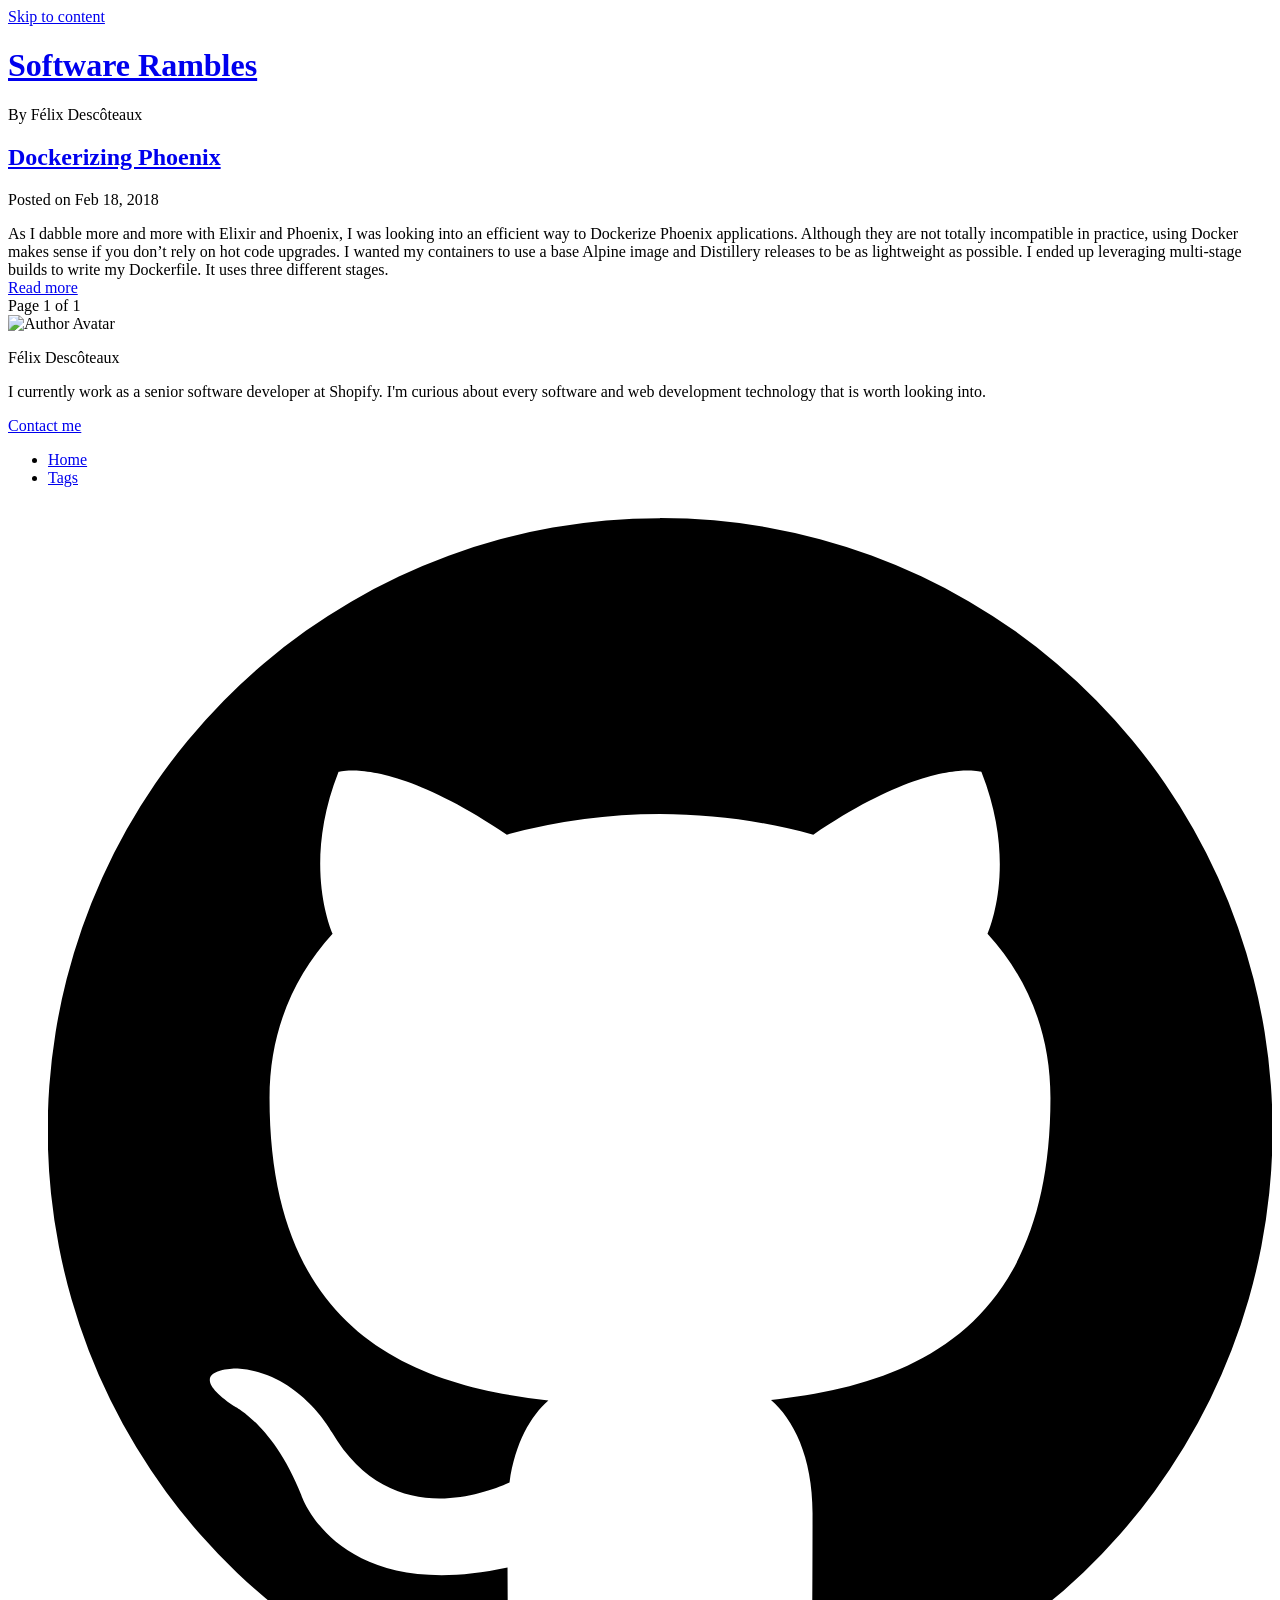
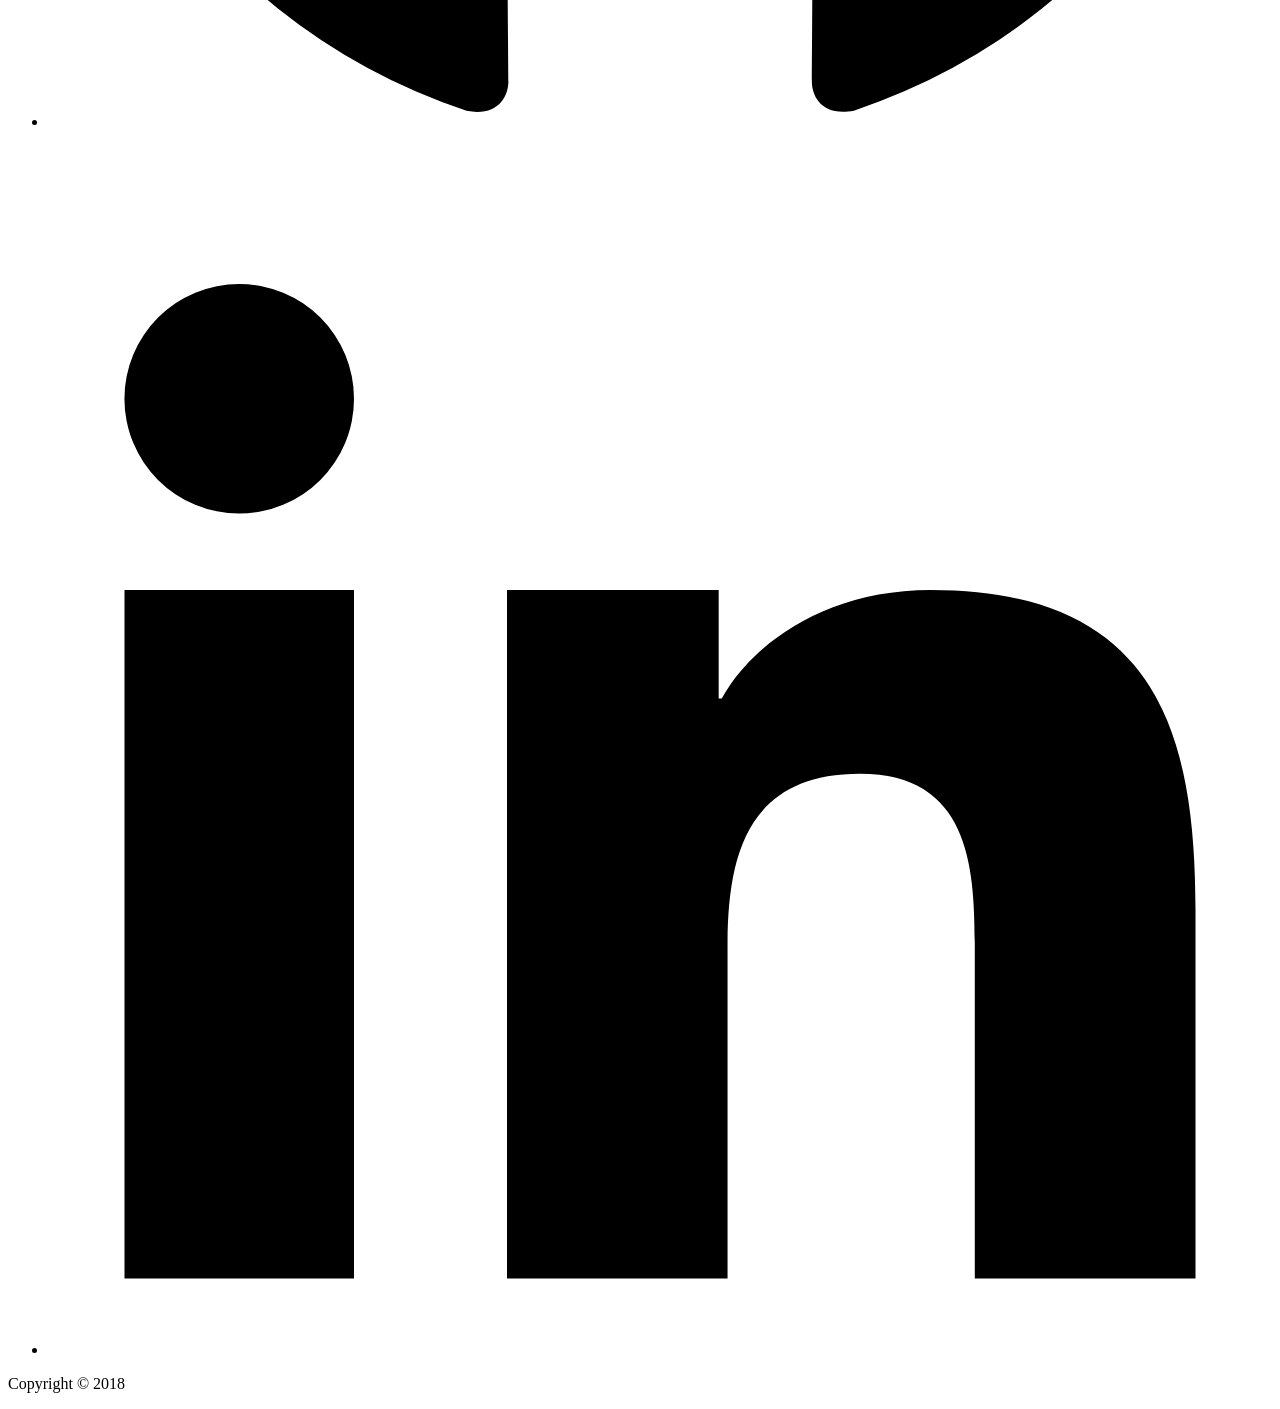
==== public/index.html @ fac8a8db "First post" ====
<!DOCTYPE html>
<html lang="en-us">
<head>
  <meta charset="utf-8" />
  <meta name="viewport" content="width=device-width, initial-scale=1.0, maximum-scale=1" />
  
  <title>Software Rambles</title>
  <meta property="og:title" content="Software Rambles" />
  <meta name="twitter:title" content="Software Rambles" />
  

  
  <meta name="description" content="By Félix Descôteaux">
  <meta property="og:description" content="By Félix Descôteaux">
  <meta name="twitter:description" content="By Félix Descôteaux">
  

  <meta name="author" content="Félix Descôteaux"/>
  <meta property="og:site_name" content="Software Rambles" />
  <meta property="og:url" content="/" />

  
  <meta name="twitter:card" content="summary" />

  

  
  <meta property="og:type" content="website" />
  
  
  <meta name="generator" content="Hugo 0.36.1" /><link href="https://fonts.googleapis.com/css?family=Open+Sans:300,400,600" rel="stylesheet">
  <link rel="stylesheet" href="/css/style.css" />
  <link rel='icon' type='image/x-icon' href="/path/to/favicon" />
  <link href="/index.xml" rel="alternate" type="application/rss+xml" title="Software Rambles" />
  
  <script type="text/javascript" src="/js/bundle.js"></script>
  <link rel="stylesheet" type="text/css" href="//css/custom.css"/>

</head>

<body>
  <a href="#main" class="skip-link p-screen-reader-text">Skip to content</a>
  <svg xmlns="http://www.w3.org/2000/svg" style="display: none;" aria-hidden="true"> <symbol id="icon-500px" viewBox="0 0 16 16"><g> <path d="M3.953 10.512a5.24 5.24 0 0 0 6.996 3.141c.625-.262 1.184-.641 1.666-1.122s.859-1.041 1.122-1.666c.272-.647.412-1.331.412-2.037s-.137-1.394-.412-2.037c-.262-.625-.641-1.184-1.122-1.666s-1.041-.859-1.666-1.122a5.226 5.226 0 0 0-2.037-.413c-.716 0-1.431.144-2.066.413-.509.216-1.372.769-1.875 1.291l-.003.003V.984h7.241c.262-.003.262-.372.262-.491 0-.122 0-.487-.266-.491H4.377a.343.343 0 0 0-.344.341v6.066c0 .197.244.338.472.384.444.094.544-.047.653-.197l.016-.019c.166-.247.681-.766.688-.772a4.262 4.262 0 0 1 3.037-1.25c1.147 0 2.222.444 3.028 1.25a4.245 4.245 0 0 1 1.256 3.019 4.236 4.236 0 0 1-1.25 3.019 4.336 4.336 0 0 1-3.047 1.25 4.136 4.136 0 0 1-2.159-.597l.003-3.688c0-.491.213-1.028.572-1.431a2.09 2.09 0 0 1 1.588-.716c.594 0 1.15.225 1.566.634.409.406.637.95.637 1.528a2.179 2.179 0 0 1-2.206 2.197c-.238 0-.672-.106-.691-.109-.25-.075-.356.272-.391.387-.134.441.069.528.109.541.397.125.659.147 1.003.147a3.173 3.173 0 0 0 3.169-3.169c0-1.734-1.422-3.144-3.166-3.144-.856 0-1.659.328-2.263.919-.575.566-.903 1.319-.903 2.069v.019c-.003.094-.003 2.306-.006 3.031l-.003-.003c-.328-.363-.653-.919-.869-1.488-.084-.222-.275-.184-.534-.103-.125.034-.469.141-.391.394zm3.722-.865c0 .106.097.2.156.253l.019.019c.1.097.194.147.281.147a.181.181 0 0 0 .131-.05c.044-.041.537-.544.588-.591l.553.55c.05.056.106.088.172.088.088 0 .184-.053.284-.156.238-.244.119-.375.063-.438l-.559-.559.584-.588c.128-.137.016-.284-.097-.397-.162-.162-.322-.206-.422-.112l-.581.581-.588-.588a.16.16 0 0 0-.113-.047c-.078 0-.172.053-.275.156-.181.181-.219.306-.125.406l.588.584-.584.584c-.053.05-.078.103-.075.156zm1.278-7.931c-.938 0-1.938.191-2.669.506a.207.207 0 0 0-.134.181.753.753 0 0 0 .069.337c.047.116.166.425.4.334a6.689 6.689 0 0 1 2.334-.444 6.35 6.35 0 0 1 2.469.497c.622.263 1.206.644 1.844 1.194a.22.22 0 0 0 .147.059c.125 0 .244-.122.347-.237.169-.191.287-.35.119-.509a6.858 6.858 0 0 0-2.1-1.356 7.326 7.326 0 0 0-2.825-.563zM14.006 13.3c-.113-.113-.209-.178-.294-.203s-.162-.006-.222.053l-.056.056a6.32 6.32 0 0 1-6.938 1.356 6.336 6.336 0 0 1-2.013-1.356 6.046 6.046 0 0 1-1.356-2.012c-.288-.713-.381-1.247-.413-1.422-.003-.016-.006-.028-.006-.037-.041-.206-.231-.222-.503-.178-.112.019-.459.072-.428.319v.006a7.261 7.261 0 0 0 2.04 3.994 7.266 7.266 0 0 0 10.288 0l.059-.059c.069-.084.134-.225-.159-.516z"/> </g></symbol> <symbol id="icon-codepen" viewBox="0 0 16 16"><g> <path d="M14.777 5.751l-7-4.667a.5.5 0 0 0-.555 0l-7 4.667a.501.501 0 0 0-.223.416v4.667c0 .167.084.323.223.416l7 4.667a.5.5 0 0 0 .554 0l7-4.667a.501.501 0 0 0 .223-.416V6.167a.501.501 0 0 0-.223-.416zM7.5 10.232L4.901 8.5 7.5 6.768 10.099 8.5 7.5 10.232zM8 5.899V2.434l5.599 3.732L11 7.898l-3-2zm-1 0l-3 2-2.599-1.732L7 2.435V5.9zM3.099 8.5L1 9.899V7.101L3.099 8.5zM4 9.101l3 2v3.465l-5.599-3.732L4 9.102zm4 2l3-2 2.599 1.732L8 14.565V11.1zM11.901 8.5L14 7.101v2.798L11.901 8.5z"/> </g></symbol> <symbol id="icon-dribbble" viewBox="0 0 16 16"><g> <path d="M8 16c-4.412 0-8-3.588-8-8s3.587-8 8-8c4.412 0 8 3.587 8 8s-3.588 8-8 8zm6.747-6.906c-.234-.075-2.116-.634-4.256-.291a29.7 29.7 0 0 1 1.328 4.872 6.845 6.845 0 0 0 2.928-4.581zM10.669 14.3c-.103-.6-.497-2.688-1.456-5.181-.016.006-.031.009-.044.016-3.856 1.344-5.241 4.016-5.362 4.266a6.807 6.807 0 0 0 6.863.9zm-7.747-1.722c.156-.266 2.031-3.369 5.553-4.509a7.04 7.04 0 0 1 .269-.081 24.04 24.04 0 0 0-.553-1.159c-3.409 1.022-6.722.978-7.022.975-.003.069-.003.138-.003.209 0 1.753.666 3.356 1.756 4.566zM1.313 6.609c.306.003 3.122.016 6.319-.831a43.092 43.092 0 0 0-2.534-3.953 6.854 6.854 0 0 0-3.784 4.784zM6.4 1.366a36.612 36.612 0 0 1 2.55 4c2.431-.909 3.459-2.294 3.581-2.469A6.799 6.799 0 0 0 6.4 1.366zm6.891 2.325c-.144.194-1.291 1.663-3.816 2.694.159.325.313.656.453.991.05.119.1.234.147.353 2.275-.284 4.534.172 4.759.219a6.816 6.816 0 0 0-1.544-4.256z"/> </g></symbol> <symbol id="icon-facebook" viewBox="0 0 16 16"><g> <path d="M9.5 3H12V0H9.5C7.57 0 6 1.57 6 3.5V5H4v3h2v8h3V8h2.5l.5-3H9V3.5c0-.271.229-.5.5-.5z"/> </g></symbol> <symbol id="icon-feed" viewBox="0 0 16 16"><g> <path d="M2.13 11.733c-1.175 0-2.13.958-2.13 2.126 0 1.174.955 2.122 2.13 2.122a2.126 2.126 0 0 0 2.133-2.122 2.133 2.133 0 0 0-2.133-2.126zM.002 5.436v3.067c1.997 0 3.874.781 5.288 2.196a7.45 7.45 0 0 1 2.192 5.302h3.08c0-5.825-4.739-10.564-10.56-10.564zM.006 0v3.068C7.128 3.068 12.924 8.87 12.924 16H16C16 7.18 8.824 0 .006 0z"/> </g></symbol> <symbol id="icon-flickr" viewBox="0 0 16 16"><g> <path d="M0 8.5a3.5 3.5 0 1 1 7 0 3.5 3.5 0 0 1-7 0zm9 0a3.5 3.5 0 1 1 7 0 3.5 3.5 0 0 1-7 0z"/> </g></symbol> <symbol id="icon-github" viewBox="0 0 16 16"><g> <path d="M8 .198a8 8 0 0 0-2.529 15.591c.4.074.547-.174.547-.385 0-.191-.008-.821-.011-1.489-2.226.484-2.695-.944-2.695-.944-.364-.925-.888-1.171-.888-1.171-.726-.497.055-.486.055-.486.803.056 1.226.824 1.226.824.714 1.223 1.872.869 2.328.665.072-.517.279-.87.508-1.07-1.777-.202-3.645-.888-3.645-3.954 0-.873.313-1.587.824-2.147-.083-.202-.357-1.015.077-2.117 0 0 .672-.215 2.201.82A7.672 7.672 0 0 1 8 4.066c.68.003 1.365.092 2.004.269 1.527-1.035 2.198-.82 2.198-.82.435 1.102.162 1.916.079 2.117.513.56.823 1.274.823 2.147 0 3.073-1.872 3.749-3.653 3.947.287.248.543.735.543 1.481 0 1.07-.009 1.932-.009 2.195 0 .213.144.462.55.384A8 8 0 0 0 8.001.196z"/> </g></symbol> <symbol id="icon-gitlab" viewBox="0 0 28 28"><g> <path d="M1.625 11.031L14 26.89.437 17.046a1.092 1.092 0 0 1-.391-1.203l1.578-4.813zm7.219 0h10.313L14.001 26.89zM5.75 1.469l3.094 9.562H1.625l3.094-9.562a.548.548 0 0 1 1.031 0zm20.625 9.562l1.578 4.813a1.09 1.09 0 0 1-.391 1.203l-13.563 9.844 12.375-15.859zm0 0h-7.219l3.094-9.562a.548.548 0 0 1 1.031 0z"/> </g></symbol> <symbol id="icon-google-plus" viewBox="0 0 16 16"><g> <path d="M5.091 7.147v1.747h2.888c-.116.75-.872 2.197-2.888 2.197-1.737 0-3.156-1.441-3.156-3.216s1.419-3.216 3.156-3.216c.991 0 1.65.422 2.028.784L8.5 4.112c-.888-.828-2.037-1.331-3.409-1.331C2.275 2.784 0 5.059 0 7.875s2.275 5.091 5.091 5.091c2.937 0 4.888-2.066 4.888-4.975 0-.334-.037-.591-.081-.844H5.092zM16 7h-1.5V5.5H13V7h-1.5v1.5H13V10h1.5V8.5H16z"/> </g></symbol> <symbol id="icon-instagram" viewBox="0 0 22 22"><g> <path d="M15.445 0H6.554A6.559 6.559 0 0 0 0 6.554v8.891A6.559 6.559 0 0 0 6.554 22h8.891a6.56 6.56 0 0 0 6.554-6.555V6.554A6.557 6.557 0 0 0 15.445 0zm4.342 15.445a4.343 4.343 0 0 1-4.342 4.342H6.554a4.341 4.341 0 0 1-4.341-4.342V6.554a4.34 4.34 0 0 1 4.341-4.341h8.891a4.342 4.342 0 0 1 4.341 4.341l.001 8.891z"/> <path d="M11 5.312A5.693 5.693 0 0 0 5.312 11 5.694 5.694 0 0 0 11 16.688 5.694 5.694 0 0 0 16.688 11 5.693 5.693 0 0 0 11 5.312zm0 9.163a3.475 3.475 0 1 1-.001-6.95 3.475 3.475 0 0 1 .001 6.95zm5.7-10.484a1.363 1.363 0 1 1-1.364 1.364c0-.752.51-1.364 1.364-1.364z"/> </g></symbol> <symbol id="icon-linkedin" viewBox="0 0 16 16"><g> <path d="M6 6h2.767v1.418h.04C9.192 6.727 10.134 6 11.539 6 14.46 6 15 7.818 15 10.183V15h-2.885v-4.27c0-1.018-.021-2.329-1.5-2.329-1.502 0-1.732 1.109-1.732 2.255V15H6V6zM1 6h3v9H1V6zM4 3.5a1.5 1.5 0 1 1-3.001-.001A1.5 1.5 0 0 1 4 3.5z"/> </g></symbol> <symbol id="icon-mail" viewBox="0 0 22 18"><g> <path fill="#000" d="M0 17.225V.776h22v16.447H0v.002zm3.011-1.815h15.978l-5.111-5.115L11 13.179l-2.877-2.883-5.112 5.114zm-1.216-1.275l5.077-5.09L1.795 3.98v10.155zm13.332-5.09l5.079 5.09V3.979l-5.079 5.066zm-4.126 1.588l8.022-8.027-16.045-.001 8.023 8.028z"/> </g></symbol> <symbol id="icon-npm" viewBox="0 0 16 16"><g> <path d="M0 0v16h16V0H0zm13 13h-2V5H8v8H3V3h10v10z"/> </g></symbol> <symbol id="icon-pinterest" viewBox="0 0 16 16"><g> <path d="M8 1.069a6.93 6.93 0 0 0-2.525 13.384c-.059-.547-.116-1.391.025-1.988.125-.541.813-3.444.813-3.444s-.206-.416-.206-1.028c0-.963.559-1.684 1.253-1.684.591 0 .878.444.878.975 0 .594-.378 1.484-.575 2.306-.166.691.344 1.253 1.025 1.253 1.231 0 2.178-1.3 2.178-3.175 0-1.659-1.194-2.819-2.894-2.819-1.972 0-3.128 1.478-3.128 3.009 0 .597.228 1.234.516 1.581.056.069.066.128.047.2a95.89 95.89 0 0 1-.194.787c-.031.128-.1.153-.231.094-.866-.403-1.406-1.669-1.406-2.684 0-2.188 1.587-4.194 4.578-4.194 2.403 0 4.272 1.712 4.272 4.003 0 2.388-1.506 4.313-3.597 4.313-.703 0-1.362-.366-1.588-.797 0 0-.347 1.322-.431 1.647-.156.603-.578 1.356-.862 1.816a6.93 6.93 0 0 0 8.984-6.622 6.931 6.931 0 0 0-6.931-6.934z"/> </g></symbol> <symbol id="icon-search" viewBox="0 0 16 16"><g> <path d="M15.504 13.616l-3.79-3.223c-.392-.353-.811-.514-1.149-.499a6 6 0 1 0-.672.672c-.016.338.146.757.499 1.149l3.223 3.79c.552.613 1.453.665 2.003.115s.498-1.452-.115-2.003zM6 10a4 4 0 1 1 0-8 4 4 0 0 1 0 8z"/> </g></symbol> <symbol id="icon-tumblr" viewBox="0 0 16 16"><g> <path d="M9.001 7v3.659c0 .928-.012 1.463.086 1.727.098.262.342.534.609.691.354.212.758.318 1.214.318.81 0 1.289-.107 2.09-.633v2.405a9.089 9.089 0 0 1-1.833.639A7.93 7.93 0 0 1 9.369 16a4.9 4.9 0 0 1-1.725-.276 4.195 4.195 0 0 1-1.438-.79c-.398-.343-.672-.706-.826-1.091s-.23-.944-.23-1.676V6.556H3.003V4.29c.628-.204 1.331-.497 1.778-.877a4.386 4.386 0 0 0 1.08-1.374C6.133 1.505 6.32.825 6.422 0h2.579v4H13v3H9.001z"/> </g></symbol> <symbol id="icon-twitter" viewBox="0 0 16 16"><g> <path d="M16 3.538a6.461 6.461 0 0 1-1.884.516 3.301 3.301 0 0 0 1.444-1.816 6.607 6.607 0 0 1-2.084.797 3.28 3.28 0 0 0-2.397-1.034 3.28 3.28 0 0 0-3.197 4.028 9.321 9.321 0 0 1-6.766-3.431 3.284 3.284 0 0 0 1.015 4.381A3.301 3.301 0 0 1 .643 6.57v.041A3.283 3.283 0 0 0 3.277 9.83a3.291 3.291 0 0 1-1.485.057 3.293 3.293 0 0 0 3.066 2.281 6.586 6.586 0 0 1-4.862 1.359 9.286 9.286 0 0 0 5.034 1.475c6.037 0 9.341-5.003 9.341-9.341 0-.144-.003-.284-.009-.425a6.59 6.59 0 0 0 1.637-1.697z"/> </g></symbol> <symbol id="icon-vimeo" viewBox="0 0 16 16"><g> <path d="M15.994 4.281c-.072 1.556-1.159 3.691-3.263 6.397-2.175 2.825-4.016 4.241-5.522 4.241-.931 0-1.722-.859-2.366-2.581-.431-1.578-.859-3.156-1.291-4.734-.478-1.722-.991-2.581-1.541-2.581-.119 0-.538.253-1.256.753l-.753-.969c.791-.694 1.569-1.388 2.334-2.081 1.053-.909 1.844-1.387 2.372-1.438 1.244-.119 2.013.731 2.3 2.553.309 1.966.525 3.188.647 3.666.359 1.631.753 2.447 1.184 2.447.334 0 .838-.528 1.509-1.588.669-1.056 1.028-1.862 1.078-2.416.097-.912-.262-1.372-1.078-1.372a2.98 2.98 0 0 0-1.184.263c.787-2.575 2.287-3.825 4.506-3.753 1.641.044 2.416 1.109 2.322 3.194z"/> </g></symbol> <symbol id="icon-wordpress" viewBox="0 0 16 16"><g> <path d="M2 8c0 2.313 1.38 4.312 3.382 5.259L2.52 5.622A5.693 5.693 0 0 0 2 8zm10.05-.295c0-.722-.266-1.222-.495-1.612-.304-.482-.589-.889-.589-1.371 0-.537.418-1.037 1.008-1.037.027 0 .052.003.078.005A6.064 6.064 0 0 0 8 2.156 6.036 6.036 0 0 0 2.987 4.79c.141.004.274.007.386.007.627 0 1.599-.074 1.599-.074.323-.018.361.444.038.482 0 0-.325.037-.687.055l2.185 6.33 1.313-3.835-.935-2.495a12.304 12.304 0 0 1-.629-.055c-.323-.019-.285-.5.038-.482 0 0 .991.074 1.58.074.627 0 1.599-.074 1.599-.074.323-.018.362.444.038.482 0 0-.326.037-.687.055l2.168 6.282.599-1.947c.259-.809.457-1.389.457-1.889zm-3.945.806l-1.8 5.095a6.148 6.148 0 0 0 3.687-.093.52.52 0 0 1-.043-.081L8.105 8.511zm5.16-3.315c.026.186.04.386.04.601 0 .593-.114 1.259-.456 2.093l-1.833 5.16c1.784-1.013 2.983-2.895 2.983-5.051a5.697 5.697 0 0 0-.735-2.803zM8 0a8 8 0 1 0 0 16A8 8 0 0 0 8 0zm0 15A7 7 0 1 1 8 1a7 7 0 0 1 0 14z"/> </g></symbol> <symbol id="icon-youtube" viewBox="0 0 16 16"><g> <path d="M15.841 4.8s-.156-1.103-.637-1.587c-.609-.637-1.291-.641-1.603-.678-2.237-.163-5.597-.163-5.597-.163h-.006s-3.359 0-5.597.163c-.313.038-.994.041-1.603.678C.317 3.697.164 4.8.164 4.8S.005 6.094.005 7.391v1.213c0 1.294.159 2.591.159 2.591s.156 1.103.634 1.588c.609.637 1.409.616 1.766.684 1.281.122 5.441.159 5.441.159s3.363-.006 5.6-.166c.313-.037.994-.041 1.603-.678.481-.484.637-1.588.637-1.588s.159-1.294.159-2.591V7.39c-.003-1.294-.162-2.591-.162-2.591zm-9.494 5.275V5.578l4.322 2.256-4.322 2.241z"/> </g></symbol></svg>
  <header class="l-header">
    
    <h1 class="c-title p-title"><a href="/" class="p-title__link">Software Rambles</a></h1>
    
    
    <p class="p-subtitle">
      By Félix Descôteaux
    </p>
    
  </header>
  <main id="main" class="l-main">



<article class="c-article p-list-article">
  <header>
    <h2 class="c-title c-article__title"><a href="/posts/dockerizing-phoenix/">Dockerizing Phoenix</a></h2>
    <p class="c-article__meta">
      Posted on
      <time datetime="2018-02-18T12:56:42-05:00">
        Feb 18, 2018
      </time>
    </p>
  </header>
  <div class="c-article__summary">
    As I dabble more and more with Elixir and Phoenix, I was looking into an efficient way to Dockerize Phoenix applications. Although they are not totally incompatible in practice, using Docker makes sense if you don&rsquo;t rely on hot code upgrades.
I wanted my containers to use a base Alpine image and Distillery releases to be as lightweight as possible.
I ended up leveraging multi-stage builds to write my Dockerfile. It uses three different stages.
  </div>
  
  <a href="/posts/dockerizing-phoenix/" class="c-article__btn p-list-article__btn">Read more</a></li>
  
</article>


<nav class="c-pagination p-pagination">
  <div class="c-pagination__ctrl">
    <div class="c-pagination__newer">
      
    </div>
    <div class="c-pagination__older">
      
    </div>
  </div>
  <span class="c-pagination__count p-pagination__count">Page 1 of 1</span>
</nav>


<aside class="p-author">
  
  <div class="c-avatar p-author__avatar">
    <img alt="Author Avatar" src="/avatar.png" />
  </div>
  
  
  <div class="p-author__body">
    
    <p class="c-title p-author__name ">Félix Descôteaux</p>
    
    
    <p>I currently work as a senior software developer at Shopify. I&#39;m curious about every software and web development technology that is worth looking into.</p>
    
    
    <p>
      <a href="mailto:flx.descoteaux@gmail.com">
        Contact me
      </a>
    </p>
    
  </div>
  
</aside>


  </main>
  
<nav class="l-nav p-menu">
  <ul class="p-menu__lists">
    
      
      <li class="p-menu__listitem">
        <a href="/">Home</a>
      </li>
      
    
      
      <li class="p-menu__listitem">
        <a href="/tags">Tags</a>
      </li>
      
    
  </ul>
</nav>


  <footer class="l-footer">
    
<ul class="c-links">
  
  
  
  
  
  <li class="c-links__item">
    <a href="https://github.com/felix-d" target="_blank">
      <svg viewBox="0 0 64 64" class="c-links__icon">
        <title>github</title>
        <use xlink:href="#icon-github"></use>
      </svg>
    </a>
  </li>
  
  
  
  
  
  
  
  
  
  
  
  
  <li class="c-links__item">
    <a href="https://linkedin.com/in/fdesc" target="_blank">
      <svg viewBox="0 0 64 64" class="c-links__icon">
        <title>linkedin</title>
        <use xlink:href="#icon-linkedin"></use>
      </svg>
    </a>
  </li>
  
</ul>



    <p class="p-copyright">
      
        Copyright &copy; 2018
      
    </p>
  </footer>

  
  <script>
    (function(i,s,o,g,r,a,m){i['GoogleAnalyticsObject']=r;i[r]=i[r]||function(){
    (i[r].q=i[r].q||[]).push(arguments)},i[r].l=1*new Date();a=s.createElement(o),
    m=s.getElementsByTagName(o)[0];a.async=1;a.src=g;m.parentNode.insertBefore(a,m)
    })(window,document,'script','//www.google-analytics.com/analytics.js','ga');
    ga('create', 'UA-114373157-1', 'auto');
    ga('send', 'pageview');
  </script>
  

</body>
</html>
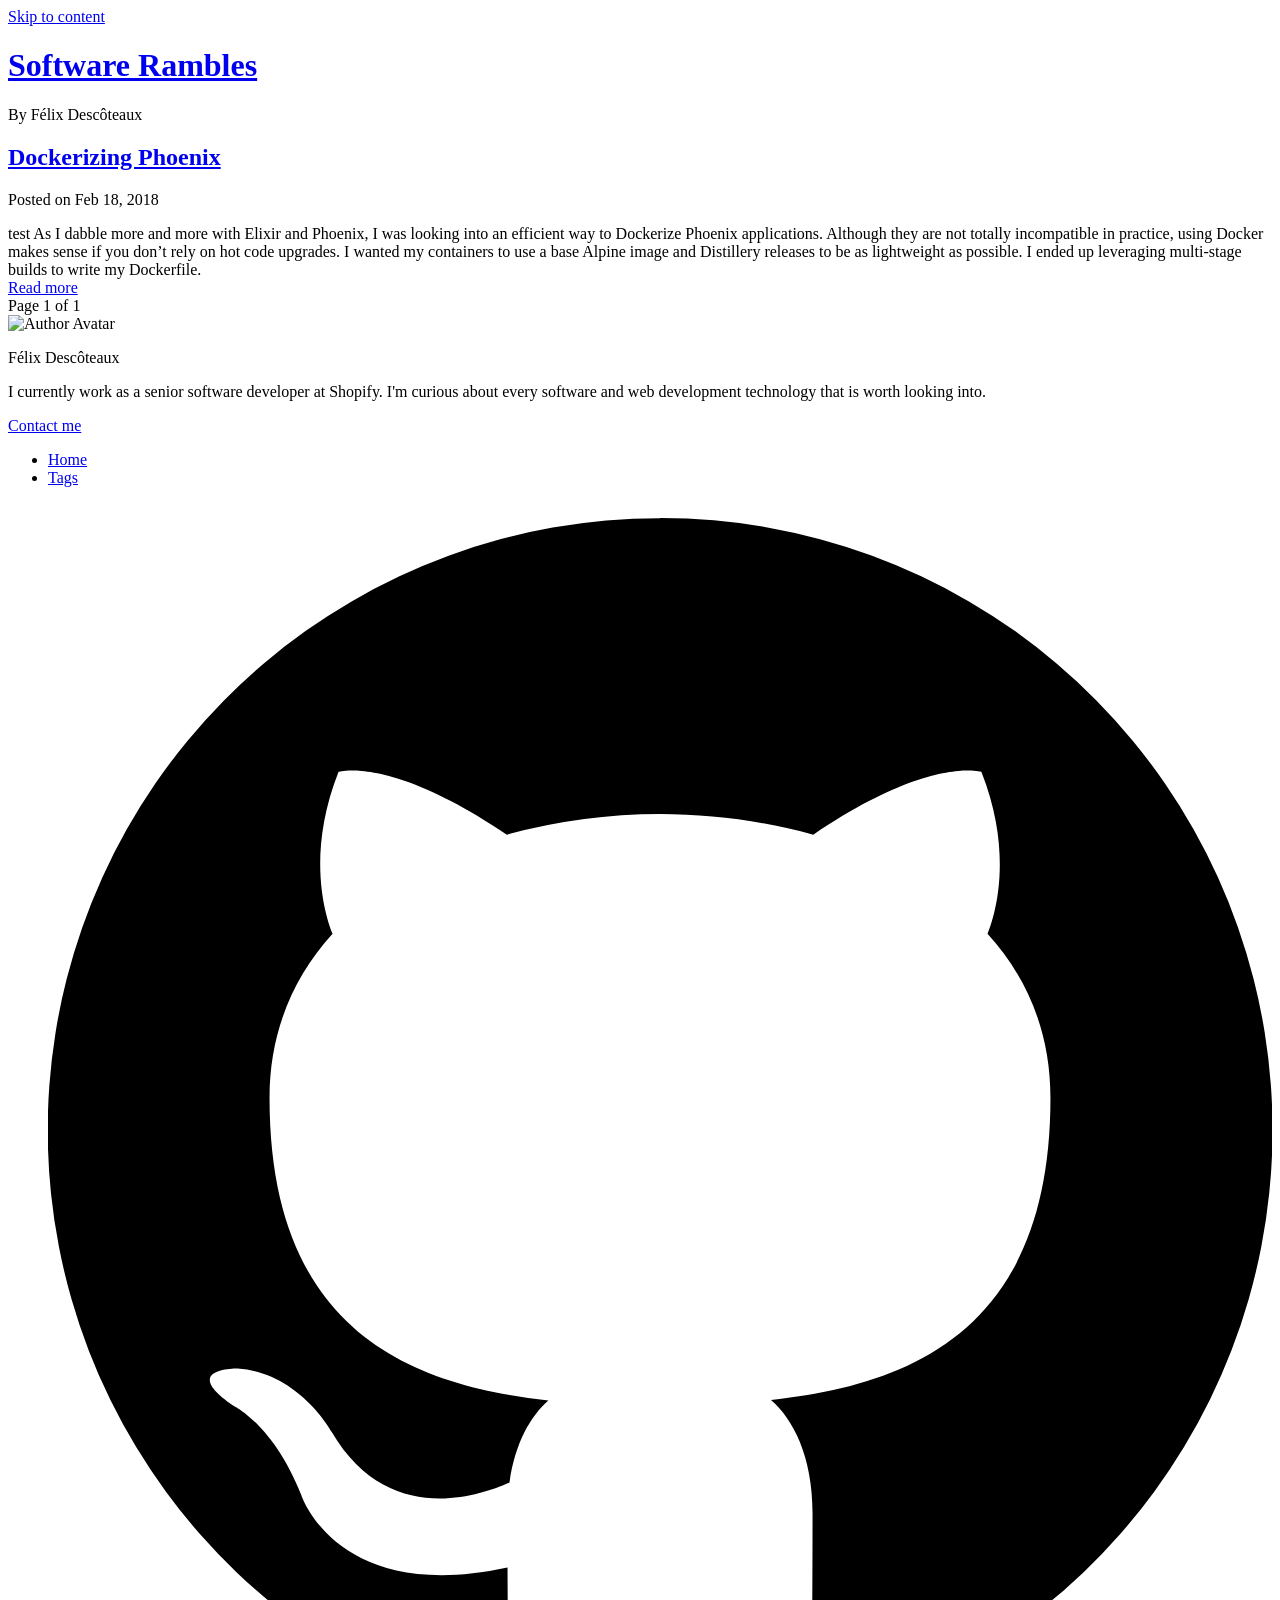
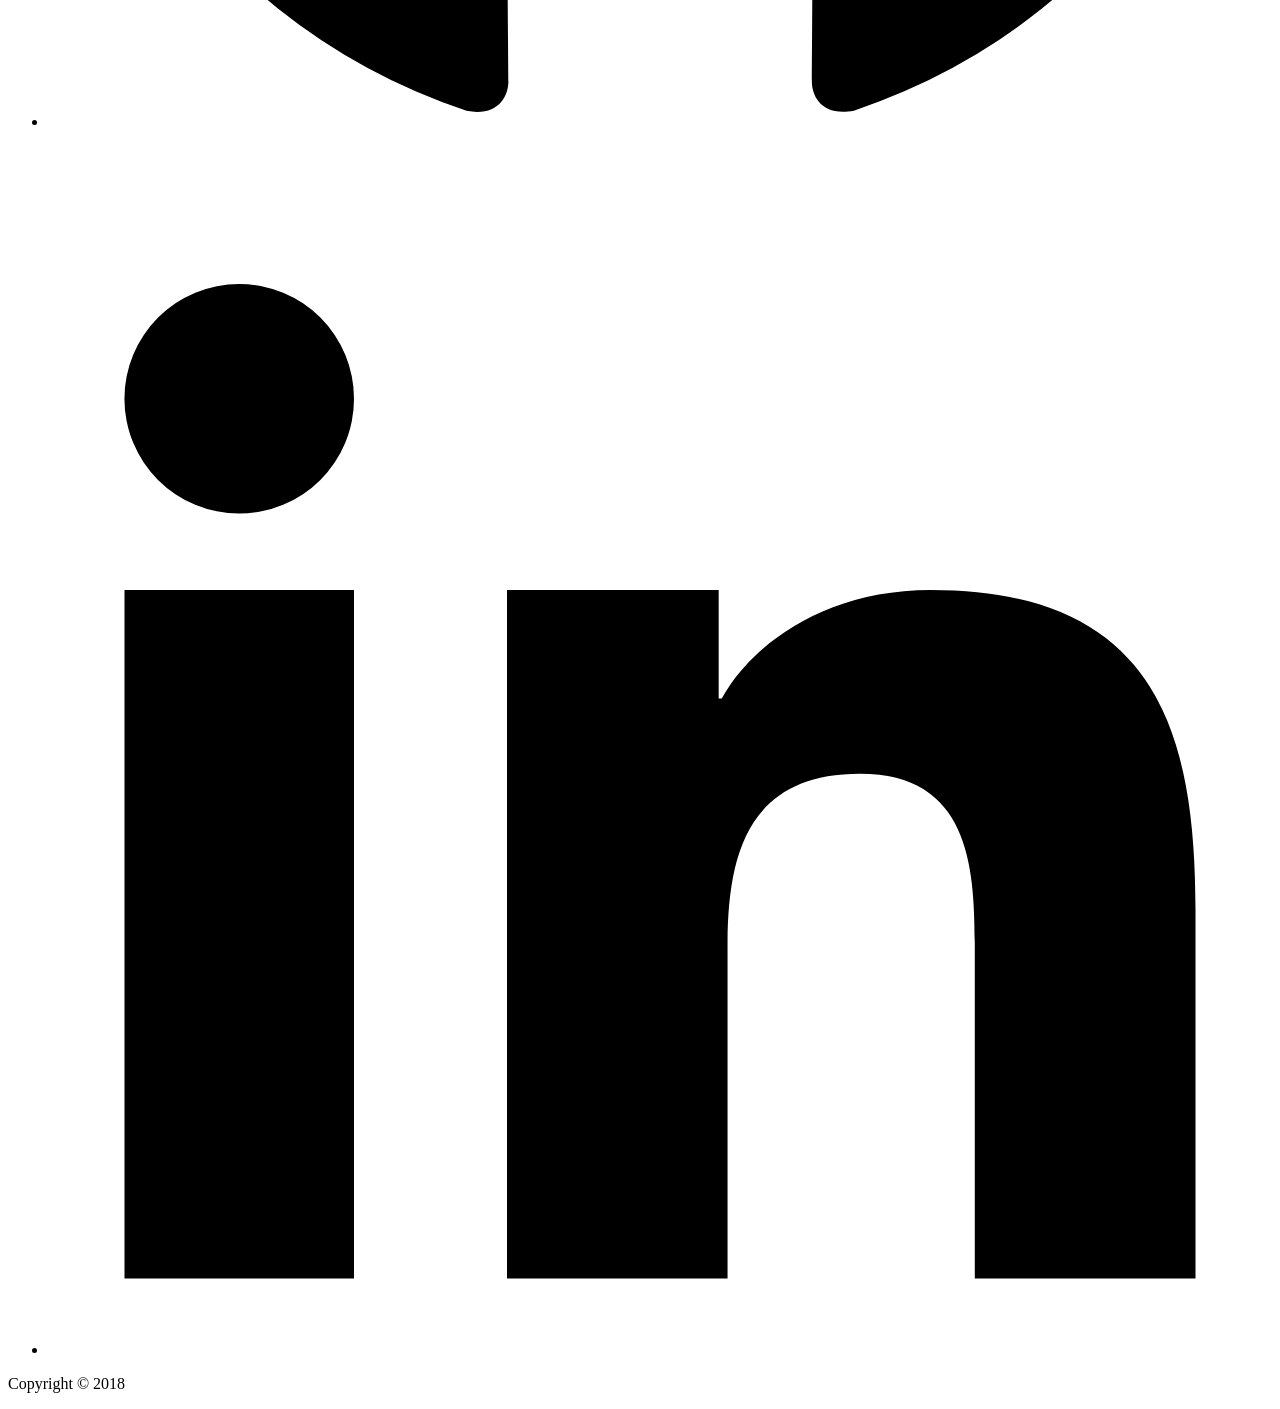
==== commit 65f96631: "WIP" ====
--- a/public/index.html
+++ b/public/index.html
@@ -66,9 +66,9 @@
     </p>
   </header>
   <div class="c-article__summary">
-    As I dabble more and more with Elixir and Phoenix, I was looking into an efficient way to Dockerize Phoenix applications. Although they are not totally incompatible in practice, using Docker makes sense if you don&rsquo;t rely on hot code upgrades.
+    test As I dabble more and more with Elixir and Phoenix, I was looking into an efficient way to Dockerize Phoenix applications. Although they are not totally incompatible in practice, using Docker makes sense if you don&rsquo;t rely on hot code upgrades.
 I wanted my containers to use a base Alpine image and Distillery releases to be as lightweight as possible.
-I ended up leveraging multi-stage builds to write my Dockerfile. It uses three different stages.
+I ended up leveraging multi-stage builds to write my Dockerfile.
   </div>
   
   <a href="/posts/dockerizing-phoenix/" class="c-article__btn p-list-article__btn">Read more</a></li>
